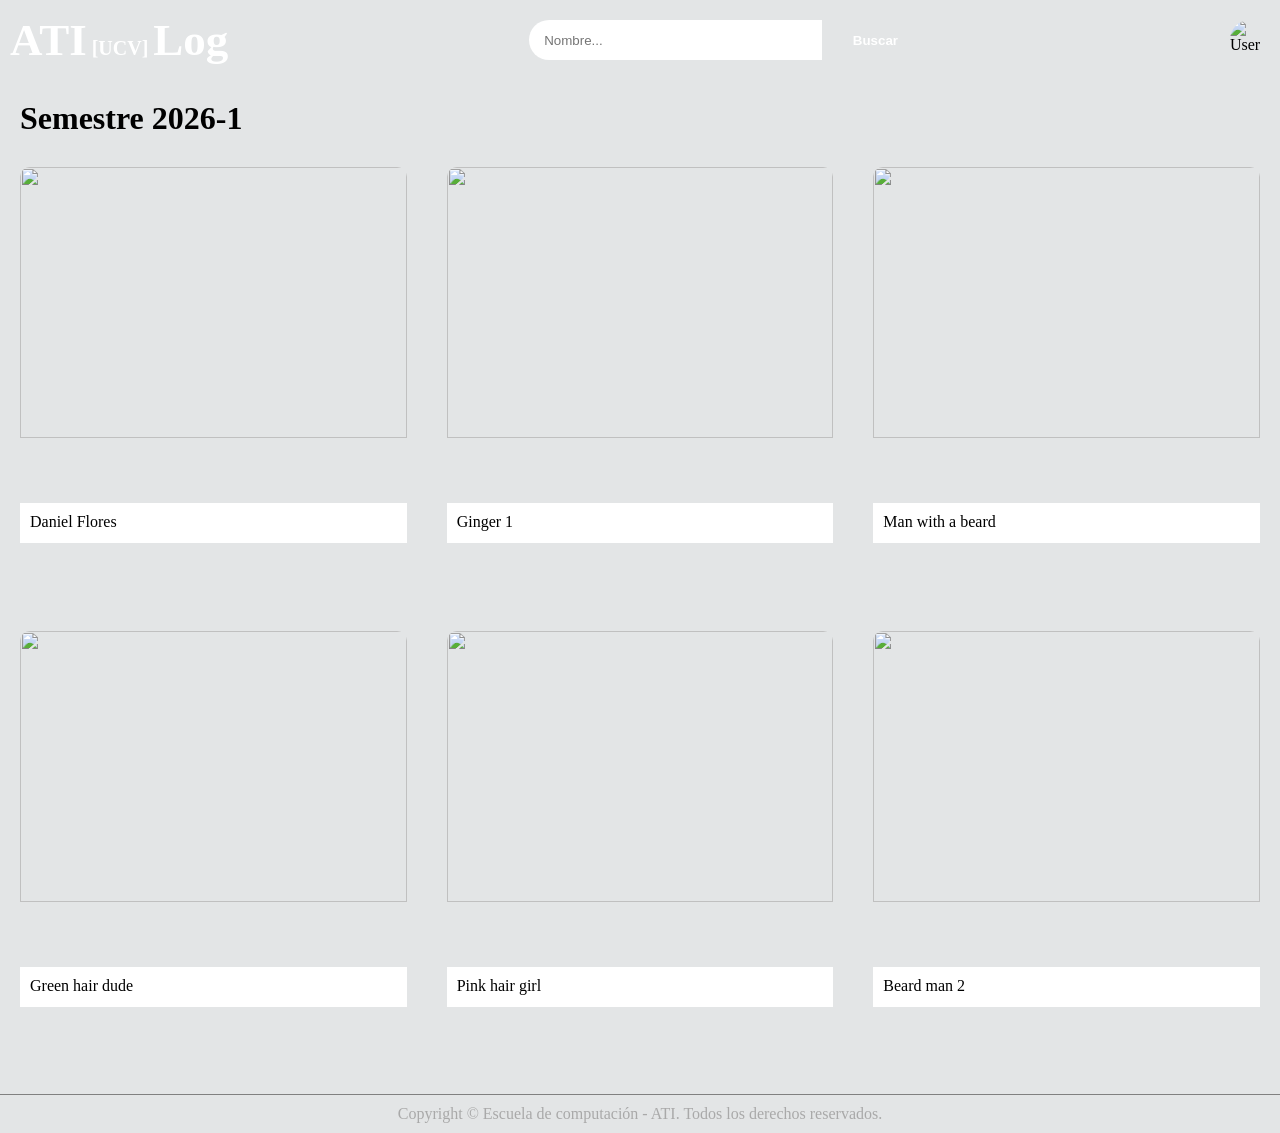
==== 28314837/index.html @ 371e7c36 "Primera versión pagina de listado." ====
<!DOCTYPE html>
<html lang="en">
<head>
    <meta charset="UTF-8">
    <meta name="viewport" content="width=device-width, initial-scale=1.0">
    <title>ATI[UCV]Log 2026-1</title>
    <link rel="icon" type="image/png" href="C:\Users\danfl\UCV\6to Semestre\ATI\reto1\icon\cropped-logonuevo-32x32.png">
    <link rel="icon" type="image/png" href="C:\Users\danfl\UCV\6to Semestre\ATI\reto1\icon\cropped-logonuevo-192x192.png">
    <link rel="stylesheet" href="C:\Users\danfl\UCV\6to Semestre\ATI\reto1\css\_theme.css">

    <style>

        body {
            margin: 0;
            padding: 0;
            font-family: 'Times New Roman', Times, serif;
            background-color: rgb(227, 229, 230);
        }
        
        nav {
            display: flex;
            align-items: center;            
            justify-content: space-between;
            padding: 0px 10px;
            height: 80px;
            background-color: var(--main-color);
        }
        
        .title {
            font-size: 45px;
            color: white;
            font-weight: bold;
            margin: 0;
            display: flex;
            align-items: baseline;
            flex: 0 1 auto
        }

        .title span {
            font-size: 20px;
            margin: 0 5px;
        }
        
        
        nav form {
            display: flex;
            flex: 0 1 400px;
            height: 40px;
        }

        form input {
            flex: 3;
            padding: 0 15px;
            border-top-left-radius: 15%;
            border-radius: 20px 0 0 20px;
            border: 1px solid var(--accent-color);
        }

        form button {
            flex: 1;
            background-color: var(--accent-color);
            color: white;
            border: 1px solid var(--accent-color);
            height: 100%;
            padding: 5px 10px;
            border-radius: 0 20px 20px 0;
            cursor: pointer;
            font-weight: bold;
        }

        .user-icon {
            width: 40px;
            height: 40px;
            flex: 0 0 40px;
            background-color: var(--accent-color);
            object-fit: fill;
            border-radius: 50%;
        }

        #content-title {
            text-align: left;
            margin-left: 20px;
            margin-top: 20px;
            margin-bottom: 10px;
            font-weight: bold;
        }

        section {
            display: grid;
            grid-template-columns: repeat(3, 1fr);
            grid-template-rows: repeat(2, 1fr);
            gap: 40px;
            padding: 20px;
        }

        .profile-picture {
            width: 100%;
            height: 100%;
            background-color: var(--main-color);
            border-radius: 10px;
        }

        section img {
            width: 100%;
            height: 80%;
            border-radius: 10px 10px 0 0;
            aspect-ratio: 1 / 1;
            object-fit: cover;
        }

        .profile-picture p {
            text-align: left;
            background-color: white;
            color: black;
            margin: -3px 0 0 0;
            padding: 10px;
            height: 20px;

        }

        footer {
            border-top: 1px solid grey;
            text-align: center;
            padding: 10px;
            color: darkgray;
            margin-top: 20px;
        }




    </style>    
</head>
<body>
    <header>
        <nav>
            <h1 class="title">ATI<span>[UCV]</span>Log</h1>
            <form>
                <input type="search" placeholder="Nombre..." aria-label="Search">
                <button type="submit">Buscar</button>
            </form>
            <img src="C:\Users\danfl\UCV\6to Semestre\ATI\reto1\icon\userIcon.svg" alt="User Icon" class="user-icon">
        </nav>
    </header>

    <div>
        <h1 id="content-title">Semestre 2026-1</h1>
    
        <section id="main-content">
            
            <div class="profile-picture">
                <img src="C:\Users\danfl\UCV\6to Semestre\ATI\reto1\28314837\28314837.jpg">
                <p>Daniel Flores</p>
            </div>

            <div class="profile-picture">
                <img src="C:\Users\danfl\UCV\6to Semestre\ATI\reto1\Dummies\Dummy1.png">
                <p>Ginger 1</p>
            </div>

            <div class="profile-picture">
                <img src="C:\Users\danfl\UCV\6to Semestre\ATI\reto1\Dummies\Dummy2.png">
                <p>Man with a beard</p>
            </div>

            <div class="profile-picture">
                <img src="C:\Users\danfl\UCV\6to Semestre\ATI\reto1\Dummies\Dummy3.png">
                <p>Green hair dude</p>
            </div>

            <div class="profile-picture">
                <img src="C:\Users\danfl\UCV\6to Semestre\ATI\reto1\Dummies\Dummy4.png">
                <p>Pink hair girl</p>
            </div>

            <div class="profile-picture">
                <img src="C:\Users\danfl\UCV\6to Semestre\ATI\reto1\Dummies\Dummy5.png">
                <p>Beard man 2</p>
            </div>

        </section>
    </div>

    <footer>
        Copyright &copy; Escuela de computaci&oacute;n - ATI. Todos los derechos reservados.
    </footer>
</body>
</html>
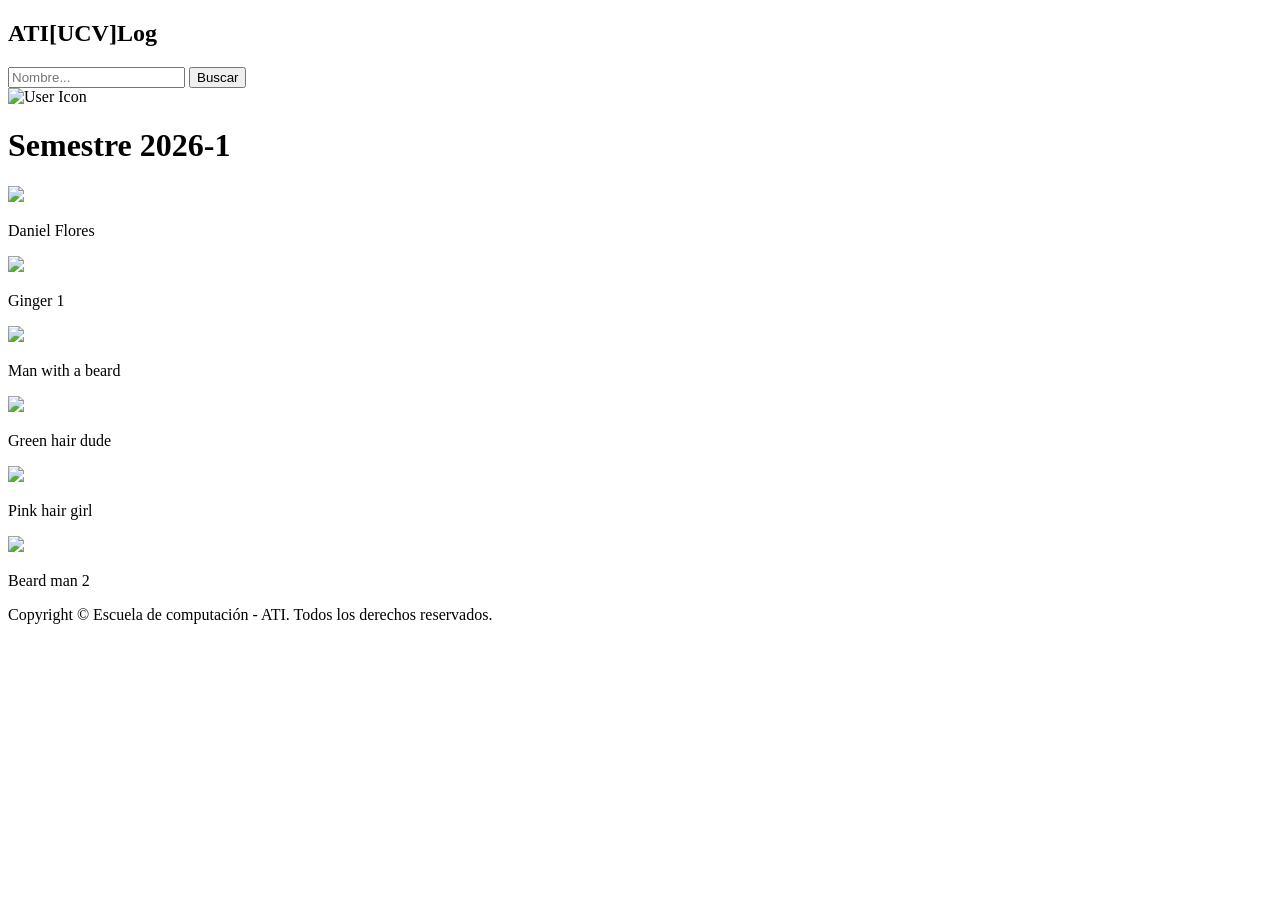
==== commit b7a7d3a6: "Style sheet compartida añadida" ====
--- a/28314837/index.html
+++ b/28314837/index.html
@@ -7,129 +7,7 @@
     <link rel="icon" type="image/png" href="C:\Users\danfl\UCV\6to Semestre\ATI\reto1\icon\cropped-logonuevo-32x32.png">
     <link rel="icon" type="image/png" href="C:\Users\danfl\UCV\6to Semestre\ATI\reto1\icon\cropped-logonuevo-192x192.png">
     <link rel="stylesheet" href="C:\Users\danfl\UCV\6to Semestre\ATI\reto1\css\_theme.css">
-
-    <style>
-
-        body {
-            margin: 0;
-            padding: 0;
-            font-family: 'Times New Roman', Times, serif;
-            background-color: rgb(227, 229, 230);
-        }
-        
-        nav {
-            display: flex;
-            align-items: center;            
-            justify-content: space-between;
-            padding: 0px 10px;
-            height: 80px;
-            background-color: var(--main-color);
-        }
-        
-        .title {
-            font-size: 45px;
-            color: white;
-            font-weight: bold;
-            margin: 0;
-            display: flex;
-            align-items: baseline;
-            flex: 0 1 auto
-        }
-
-        .title span {
-            font-size: 20px;
-            margin: 0 5px;
-        }
-        
-        
-        nav form {
-            display: flex;
-            flex: 0 1 400px;
-            height: 40px;
-        }
-
-        form input {
-            flex: 3;
-            padding: 0 15px;
-            border-top-left-radius: 15%;
-            border-radius: 20px 0 0 20px;
-            border: 1px solid var(--accent-color);
-        }
-
-        form button {
-            flex: 1;
-            background-color: var(--accent-color);
-            color: white;
-            border: 1px solid var(--accent-color);
-            height: 100%;
-            padding: 5px 10px;
-            border-radius: 0 20px 20px 0;
-            cursor: pointer;
-            font-weight: bold;
-        }
-
-        .user-icon {
-            width: 40px;
-            height: 40px;
-            flex: 0 0 40px;
-            background-color: var(--accent-color);
-            object-fit: fill;
-            border-radius: 50%;
-        }
-
-        #content-title {
-            text-align: left;
-            margin-left: 20px;
-            margin-top: 20px;
-            margin-bottom: 10px;
-            font-weight: bold;
-        }
-
-        section {
-            display: grid;
-            grid-template-columns: repeat(3, 1fr);
-            grid-template-rows: repeat(2, 1fr);
-            gap: 40px;
-            padding: 20px;
-        }
-
-        .profile-picture {
-            width: 100%;
-            height: 100%;
-            background-color: var(--main-color);
-            border-radius: 10px;
-        }
-
-        section img {
-            width: 100%;
-            height: 80%;
-            border-radius: 10px 10px 0 0;
-            aspect-ratio: 1 / 1;
-            object-fit: cover;
-        }
-
-        .profile-picture p {
-            text-align: left;
-            background-color: white;
-            color: black;
-            margin: -3px 0 0 0;
-            padding: 10px;
-            height: 20px;
-
-        }
-
-        footer {
-            border-top: 1px solid grey;
-            text-align: center;
-            padding: 10px;
-            color: darkgray;
-            margin-top: 20px;
-        }
-
-
-
-
-    </style>    
+    <link rel="stylesheet" href="C:\Users\danfl\UCV\6to Semestre\ATI\reto1\css\style.css">
 </head>
 <body>
     <header>
@@ -146,34 +24,34 @@
     <div>
         <h1 id="content-title">Semestre 2026-1</h1>
     
-        <section id="main-content">
+        <section id="index-content">
             
-            <div class="profile-picture">
+            <div class="prof-pic">
                 <img src="C:\Users\danfl\UCV\6to Semestre\ATI\reto1\28314837\28314837.jpg">
                 <p>Daniel Flores</p>
             </div>
 
-            <div class="profile-picture">
+            <div class="prof-pic">
                 <img src="C:\Users\danfl\UCV\6to Semestre\ATI\reto1\Dummies\Dummy1.png">
                 <p>Ginger 1</p>
             </div>
 
-            <div class="profile-picture">
+            <div class="prof-pic">
                 <img src="C:\Users\danfl\UCV\6to Semestre\ATI\reto1\Dummies\Dummy2.png">
                 <p>Man with a beard</p>
             </div>
 
-            <div class="profile-picture">
+            <div class="prof-pic">
                 <img src="C:\Users\danfl\UCV\6to Semestre\ATI\reto1\Dummies\Dummy3.png">
                 <p>Green hair dude</p>
             </div>
 
-            <div class="profile-picture">
+            <div class="prof-pic">
                 <img src="C:\Users\danfl\UCV\6to Semestre\ATI\reto1\Dummies\Dummy4.png">
                 <p>Pink hair girl</p>
             </div>
 
-            <div class="profile-picture">
+            <div class="prof-pic">
                 <img src="C:\Users\danfl\UCV\6to Semestre\ATI\reto1\Dummies\Dummy5.png">
                 <p>Beard man 2</p>
             </div>
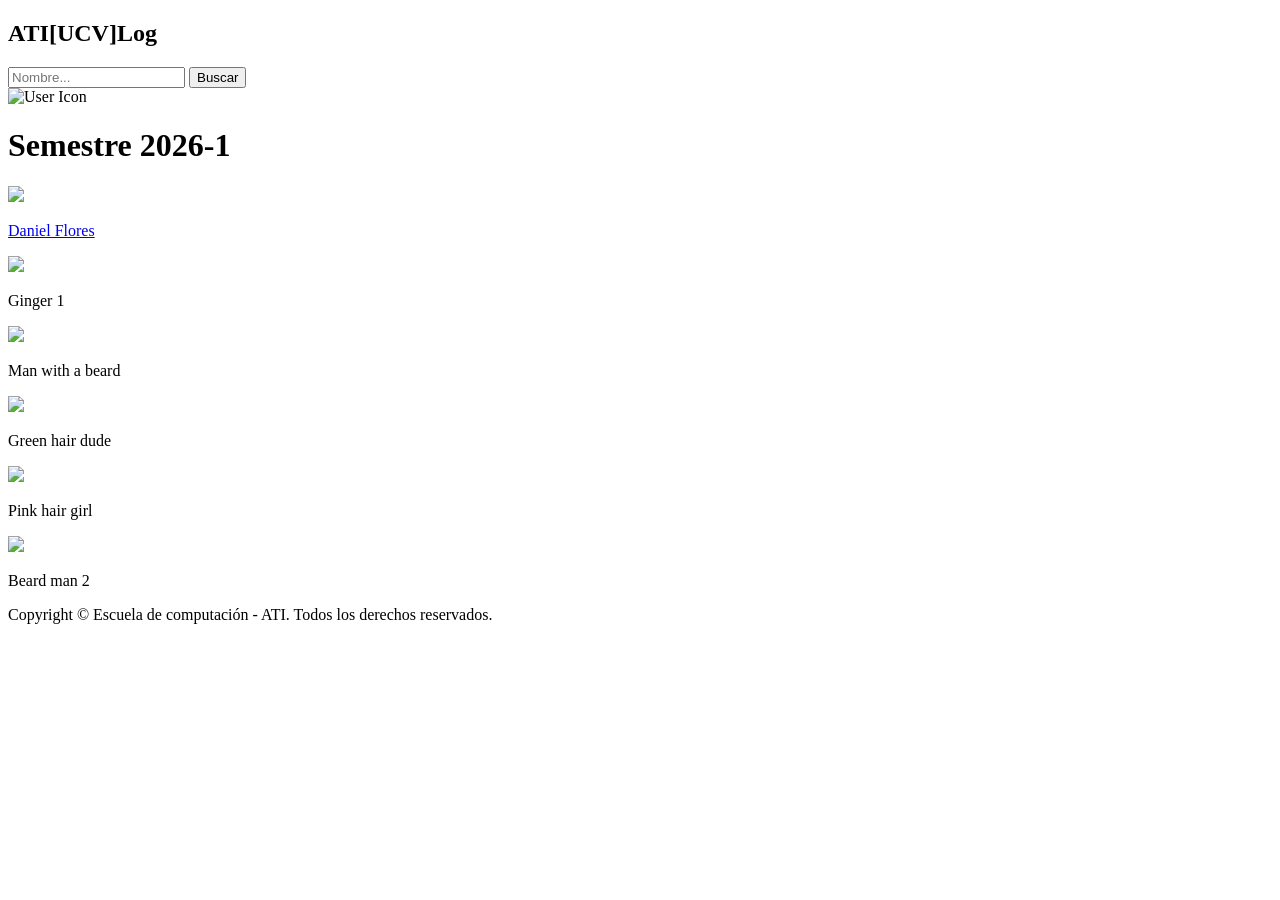
==== commit 9f15994f: "Navegación entre páginas." ====
--- a/28314837/index.html
+++ b/28314837/index.html
@@ -27,8 +27,10 @@
         <section id="index-content">
             
             <div class="prof-pic">
-                <img src="C:\Users\danfl\UCV\6to Semestre\ATI\reto1\28314837\28314837.jpg">
-                <p>Daniel Flores</p>
+                <a href="profile.html" class="rd-link">
+                    <img src="C:\Users\danfl\UCV\6to Semestre\ATI\reto1\28314837\28314837.jpg">
+                    <p>Daniel Flores</p>
+                </a>
             </div>
 
             <div class="prof-pic">
